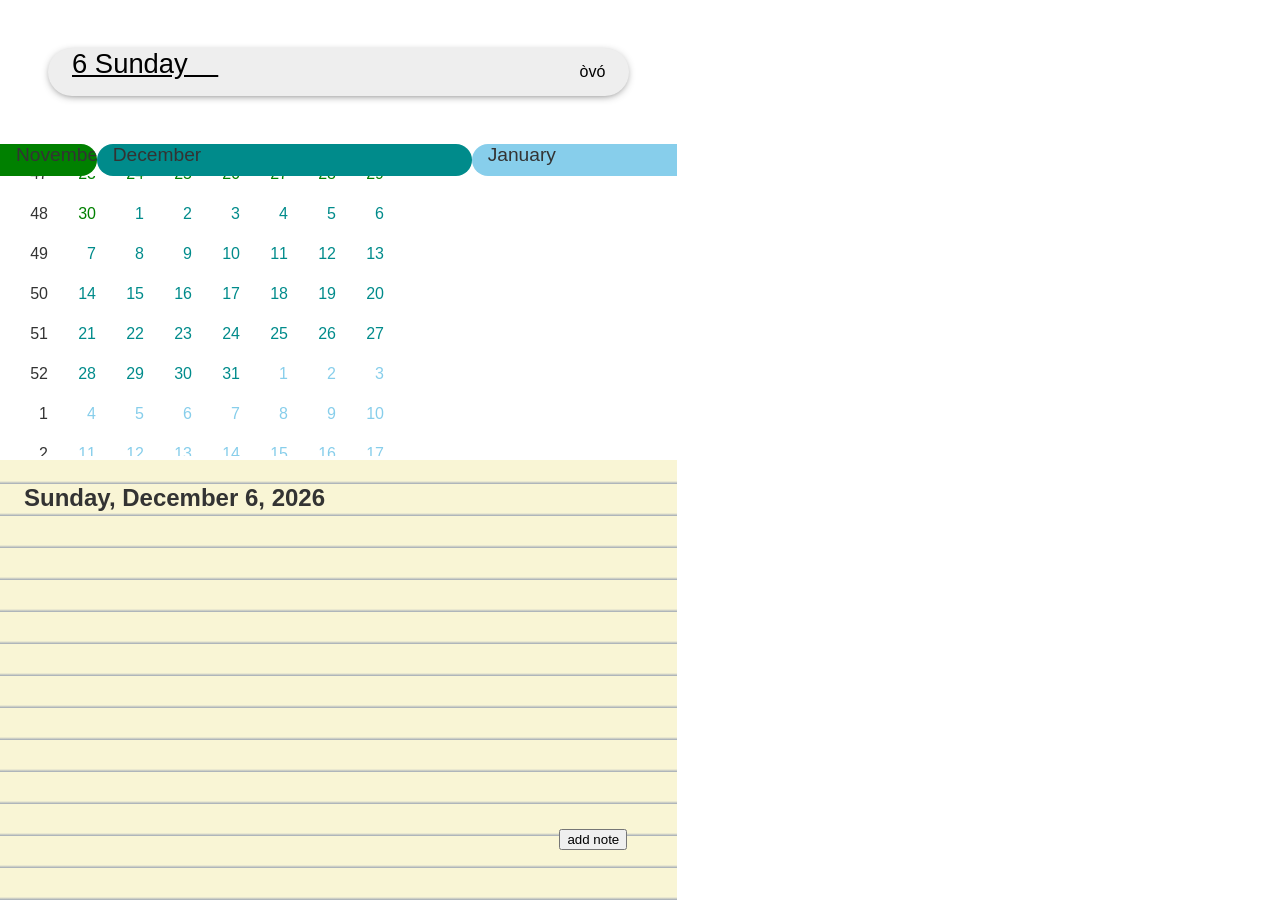
==== index.html @ 2801f5f2 "Auto-generated commit" ====
<!DOCTYPE html>
<html lang="en" data-critters-container>
    <head>
        <meta charset="utf-8">
        <title>Calenglar</title>
        <base href="/">
        <meta name="viewport" content="width=device-width, initial-scale=1">
        <link rel="icon" type="image/x-icon" href="favicon.ico">
        <link rel="manifest" href="manifest.webmanifest">
        <meta name="theme-color" content="#91672d">
    <style>:root{--above-background:#eee;--above-foreground:#000;--background:#fff;--foreground:#333}body{padding:0;margin:0;background:var(--background);color:var(--foreground);font-family:sans-serif}</style><link rel="stylesheet" href="styles-BDDW3PLT.css" media="print" onload="this.media='all'"><noscript><link rel="stylesheet" href="styles-BDDW3PLT.css"></noscript></head>
    <body>
        <app-root></app-root>
    <script src="polyfills-SCHOHYNV.js" type="module"></script><script src="main-S3TCT4YB.js" type="module"></script></body>
</html>
---- styles-BDDW3PLT.css ----
:root{--above-background: #eee;--above-foreground: #000;--background: #fff;--foreground: #333}body{padding:0;margin:0;background:var(--background);color:var(--foreground);font-family:sans-serif}.jan{--month-color: skyblue}.feb{--month-color: pink}.mar{--month-color: lime}.apr{--month-color: orange}.may{--month-color: goldenrod}.jun{--month-color: cyan}.jul{--month-color: red}.aug{--month-color: gold}.sep{--month-color: cornflowerblue}.oct{--month-color: purple}.nov{--month-color: green}.dec{--month-color: darkcyan}
---- styles-BDDW3PLT.css ----
:root{--above-background: #eee;--above-foreground: #000;--background: #fff;--foreground: #333}body{padding:0;margin:0;background:var(--background);color:var(--foreground);font-family:sans-serif}.jan{--month-color: skyblue}.feb{--month-color: pink}.mar{--month-color: lime}.apr{--month-color: orange}.may{--month-color: goldenrod}.jun{--month-color: cyan}.jul{--month-color: red}.aug{--month-color: gold}.sep{--month-color: cornflowerblue}.oct{--month-color: purple}.nov{--month-color: green}.dec{--month-color: darkcyan}
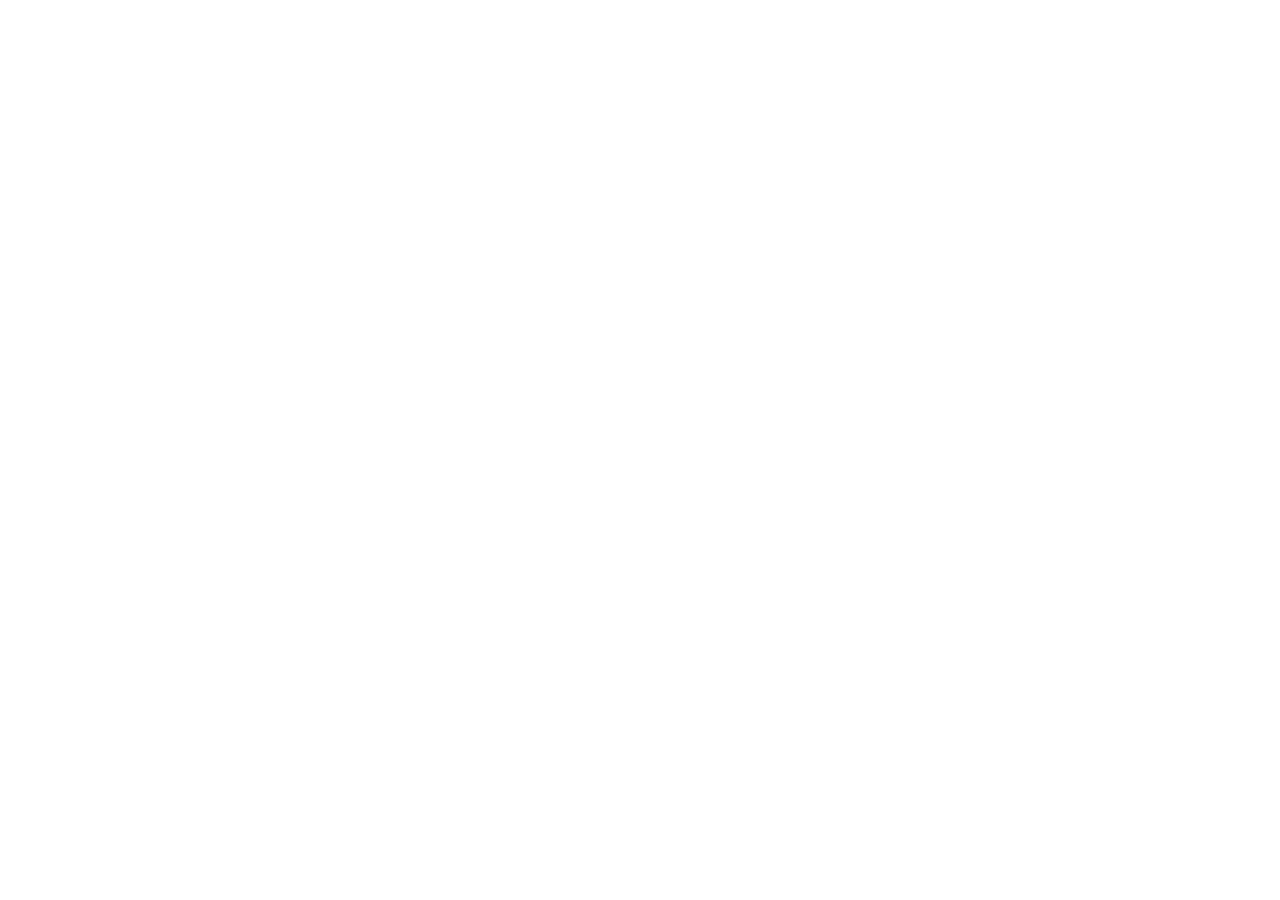
==== commit a6976e44: "Auto-generated commit" ====
--- a/index.html
+++ b/index.html
@@ -3,7 +3,7 @@
     <head>
         <meta charset="utf-8">
         <title>Calenglar</title>
-        <base href="/">
+        <base href="/app/">
         <meta name="viewport" content="width=device-width, initial-scale=1">
         <link rel="icon" type="image/x-icon" href="favicon.ico">
         <link rel="manifest" href="manifest.webmanifest">
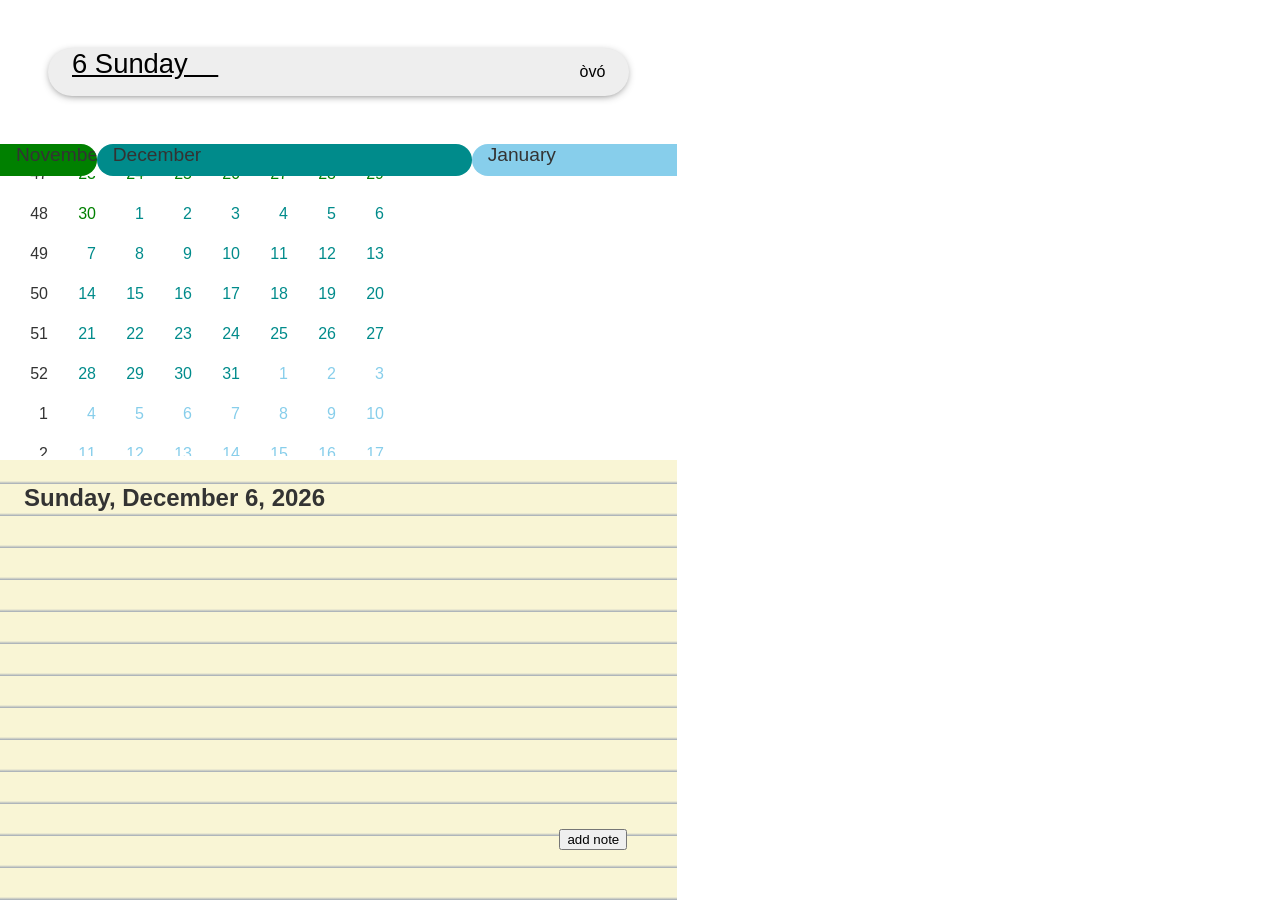
==== commit e0da6061: "Auto-generated commit" ====
--- a/index.html
+++ b/index.html
@@ -3,7 +3,7 @@
     <head>
         <meta charset="utf-8">
         <title>Calenglar</title>
-        <base href="/app/">
+        <base href="/">
         <meta name="viewport" content="width=device-width, initial-scale=1">
         <link rel="icon" type="image/x-icon" href="favicon.ico">
         <link rel="manifest" href="manifest.webmanifest">
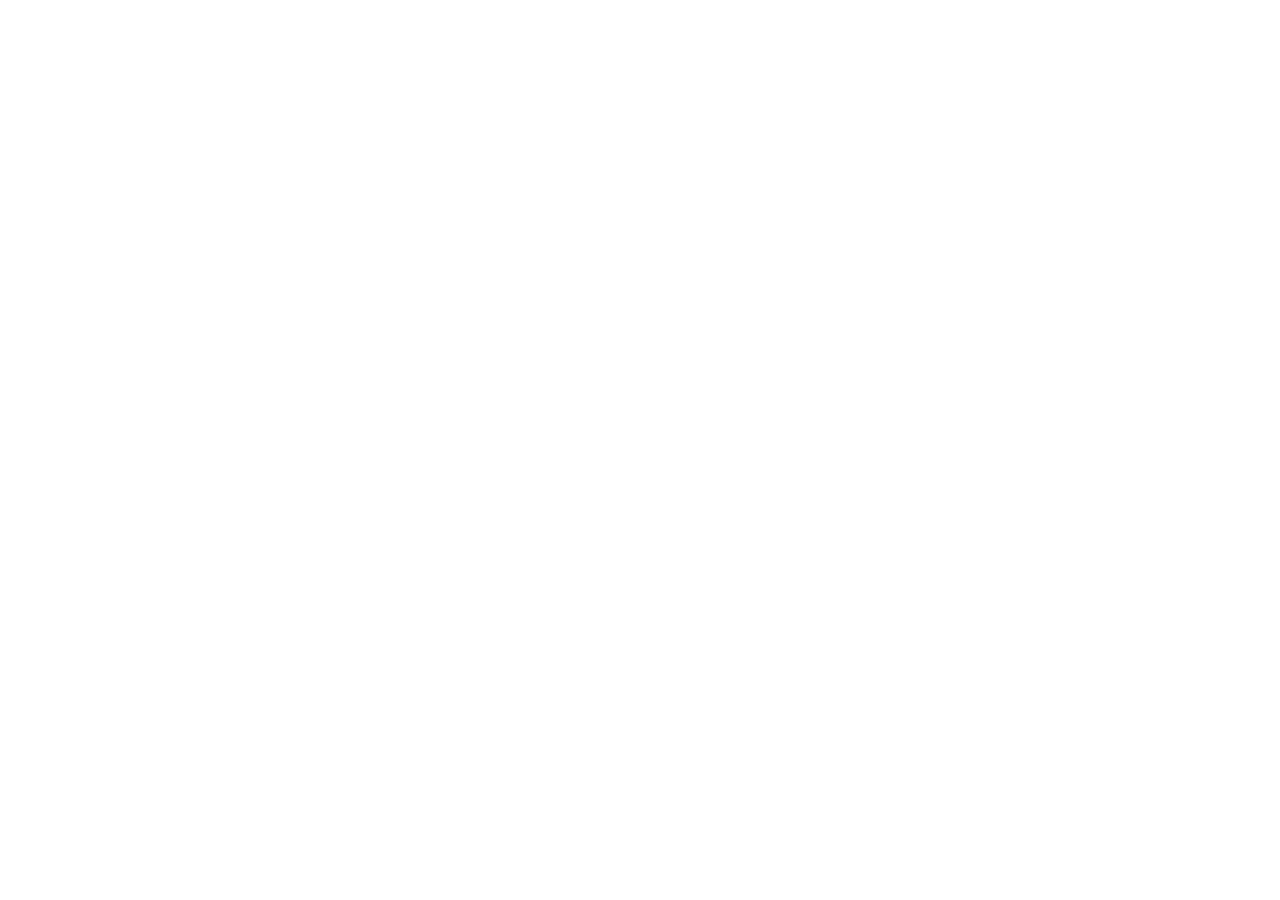
==== commit 5a9ea432: "Auto-generated commit" ====
--- a/index.html
+++ b/index.html
@@ -3,7 +3,7 @@
     <head>
         <meta charset="utf-8">
         <title>Calenglar</title>
-        <base href="/">
+        <base href="/calenglar/">
         <meta name="viewport" content="width=device-width, initial-scale=1">
         <link rel="icon" type="image/x-icon" href="favicon.ico">
         <link rel="manifest" href="manifest.webmanifest">
